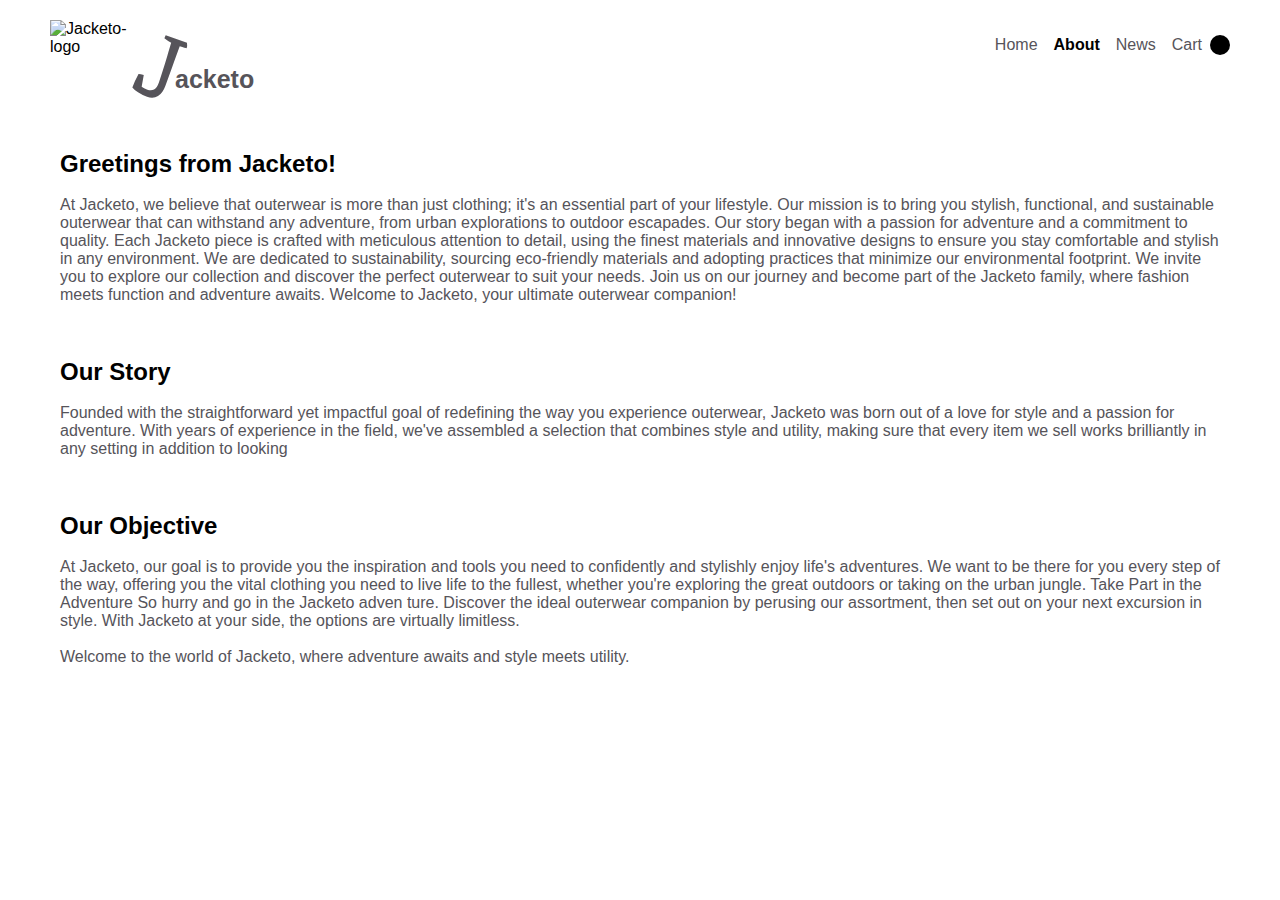
==== about.html @ f41f5983 "Add files via upload" ====
<!DOCTYPE html>
<html lang="en">
<head>
    <meta charset="UTF-8">
    <meta name="viewport" content="width=device-width, initial-scale=1.0">
    <title>Jacketo</title>
    <link rel="icon" type="image/x-icon" href="/Projects/p1 with figma/jacketo.svg">
    <link rel="stylesheet" href="style.css">
    <link
    href="https://cdn.jsdelivr.net/npm/remixicon@4.2.0/fonts/remixicon.css"
    rel="stylesheet"/>
    <link href="https://fonts.googleapis.com/css2?family=Inika&display=swap" rel="stylesheet">
</head>
<body>
    <div id="main">
        <div id="navbar">
            <div id="nav-left">
            <img src="/Projects/p1 with figma/jacketo.svg" alt="Jacketo-logo">
            <h1><span class="rotated">J</span>acketo</h1>
            </div>

            <div id="nav-right">
                <a href="index.html">Home</a>
                <a href="about.html" class="active">About</a>
                <a href="news.html">News</a>
                <a href="cart.html">Cart</a>
            <i class="ri-shopping-bag-line"></i>
            </div>
        </div>
        <div id="about">
            <h2>Greetings from Jacketo!</h2><br>
                <p>
                    At Jacketo, we believe that outerwear is more than just clothing; it's an essential part of your lifestyle. Our mission is to bring you stylish, functional, and sustainable outerwear that can withstand any adventure, from urban explorations to outdoor escapades.
            Our story began with a passion for adventure and a commitment to quality. Each Jacketo piece is crafted with meticulous attention to detail, using the finest materials and innovative designs to ensure you stay comfortable and stylish in any environment. We are dedicated to sustainability, sourcing eco-friendly materials and adopting practices that minimize our environmental footprint.
            We invite you to explore our collection and discover the perfect outerwear to suit your needs. Join us on our journey and become part of the Jacketo family, where fashion meets function and adventure awaits.

            Welcome to Jacketo, your ultimate outerwear companion!
                </p>
                <br><br><br>

            <h2>Our Story</h2><br>
                <p>Founded with the straightforward yet impactful goal of redefining the way you experience outerwear, Jacketo was born out of a love for style and a passion for adventure. With years of experience in the field, we've assembled a selection that combines style and utility, making sure that every item we sell works brilliantly in any setting in addition to looking  </p>
                <br><br><br>
            <h2>Our Objective</h2> <br>
                <p>At Jacketo, our goal is to provide you the inspiration and tools you need to confidently and stylishly enjoy life's adventures. We want to be there for you every step of the way, offering you the vital clothing you need to live life to the fullest, whether you're exploring the great outdoors or taking on the urban jungle. Take Part in the Adventure So hurry and go in the Jacketo adven ture. Discover the ideal outerwear companion by perusing our assortment, then set out on your next excursion in style. With Jacketo at your side, the options are virtually limitless.
                    <br><br>
                    Welcome to the world of Jacketo, where adventure awaits and style meets utility. </p>
        </div>
    </div>
</body>
</html>
---- style.css ----
*{
    margin: 0%;
    padding: 0%;
    box-sizing: border-box;
}
body, html{
    height: 100%;
    width: 100%;
    font-family: "Inter", sans-serif;
}
#main{
    height: 100%;
    width: 100%;
}
#navbar{
    padding: 0px 50px 0px 20px;
    display: flex;
    height: 90px;
    width: 100%;
}
#nav-left{
    display: flex;
    padding: 20px 30px 15px 30px;
    width: 50%;
}
#nav-left img{
    height: 80px;
    width: 80px;
}
#nav-left h1 .rotated {
    font-size: 90px;
    font-weight: 100;
    font-family: "Inika";
    color: #56545A;
    position: absolute;
    top: 8px;
    left: 140px;
    rotate: 19deg;
    animation: J;
    animation-duration: 1s;
}
@keyframes J{
    from{
        roate:19deg;
    }
    to{
        rotate: 388deg;
    }
}

#nav-left h1{
    align-items: flex-end;
    padding-left: 45px;
    padding-top: 45px;
    color: #56545A;
    font-size: 25px;
}

#nav-right{
    display: flex;
    justify-content: flex-end;
    align-items:center;
    width: 50%;
}
#nav-right a{
    text-decoration: none;
    padding: 8px;
    color: #56545A;
}
#navbar i{
    padding-left: 10px;
    background-color: black;
    color: whitesmoke;
    font-size: 20px;
    padding: 10px;
    border-radius: 50%;
}
#center{
    width: 100%;
}
#center h1{
    padding: 20px 0px 0px 60px;
    font-size: 100px;
    font-weight: 400;
    line-height: 1;
}
#center-in{
    width: 100%;
    height: 160px;
}
#center-in p{
    padding:0px 0px 0px 60px;
    font-size: 20px;
    font-weight: 100;
    line-height: 1;
    color:#56545A;

}
#nav-right .active{
    color: black;
    font-weight: 700;
}
#center-in{
    width: 100%;
    display: flex;
    align-items: center;
    justify-content: space-between;
}
#center-right{
    width: 25%;
    padding-right: 50px;
    padding-bottom: 10px;
    font-size: 18px;
}
.elem{
    padding: 15px;
    display: flex;
    align-items: center;
    justify-content: space-between;
    border-top: 2px solid black;
}
.elem a{
    text-decoration: none;
    color: #56545A;
}
#bottom{
    /* height: calc(100% - 72%); */
    height: 219px;
    width: 100%;
    /* background-image: url(https://assets.vogue.in/photos/5ce4416b3bf9b426bcb1e2a0/16:9/w_1920,h_1080,c_limit/Style-steals-poka-dots.jpg); */
    background-image:url(Untitled.png);
    /* background-size: cover; */
    /* background-position: 0 24%;     */
    /* background-position: 0% 58%; */
    background-repeat: no-repeat;
    background-color: #67656A;
}
.elem:hover i{
    opacity: 1;
}
.elem:hover{
    background-color: rgb(240, 235, 235);
}
.elem:hover a{
    text-decoration: dashed;
}

#about{
    width: 100%;
    padding:60px;
}
#about p{
    color: #56545A;
}

#news{
    height: 100vh;
    width: 100%;
    /* background: blue; */
    padding-top: 40px;
}
#news-container{
    height: 100%;
    width: 100%;
    /* background: red; */
    display: flex;
}
#news-line1{
    width: 40%;
    border-top: 2px solid #56545A;
}
#news-line2{
    margin: 40px 0px 40px 0px;
    width: 590px;
    border-top: 2px solid #56545A;
}
#news-line1 h1{
    font-size: 50px;
    padding:15px 0px 0px 50px;
    font-family: "Inter", sans-serif;
    font-weight: 400;
}
#news-left{
    padding:50px 0px 50px 50px;
}
#news-right{
    padding:50px 0px 50px 50px ;
}
#news-block-type1{
    margin-bottom: 30px;
    background-color: #e2dede;
    height: 200px;
    width: 800px;
    display: flex;
    border: 1px solid #56545A;
    /* border-radius: 20px; */
}
#news-block-type1:hover{
    background-color: #cbcace;
    transform: scale(1.1);
}
#news-block-type2:hover{
    background-color: #cbcace;
    transform: scale(1.1);

}
#type1-img{
    width: 40%;
    padding: 10px;
}
#type1-img img{
    height: 182px;
    width: auto;
    border: 1.5px solid black;
}
#type1-content{
    padding: 20px;
    align-items: top;
}
#type1-content h2{
    text-align: left;
}
#type1-content p{
    padding: 7px;
    color: #56545A;
    text-align: left;
}
#news-block-type2{
    height: 273px;
    width: 600px;
    background-color: #d6d6d6;
    display: flex;
}
#type1-content{
    grid-row: 1 / 3;
    /* background: blue; */
}

#type1-content h1{
    padding: 30px;
    justify-items: right;
    text-align: right;
}
#type2-img{
    width: 40%;
    padding: 7px;
}
#type2-img img{
    height: 250px;
    width: 220px;
    border: 1.5px solid black;
    object-fit: cover;
}
#type2-content{
    padding:5px;
}

#product-details{
    text-align: center;
}
#product-details img{
    height: 696px;
    width: auto;
}
/* @keyframes product-details-img{
    from{
        height: 696px;
    }
    to{
        height: 10px;
    }
} */

#product-line1{
    position: absolute;
    top: 50%;
    left: 22%;
    border: 1px solid #1D1F1E;
    width: 400px;
    animation: line1;
    animation-duration: 2s;
}
@keyframes line1{
    from{
        top: 50%;
        left: 20%;
    }
    to{
        top: 50%;
        left: 22%;
    }
}
#line1-text{
    position: absolute;
    top: 48.5%;
    left: 2.5%;
    width: 400px;
    animation: line1-text;
    animation-duration: 2s;
}
@keyframes line1-text{
    from{
        top: 48.5%;
        left: 1%;
    }
    to{
        top: 48.5%;
        left: 2.5%;
    }
}
#product-line2{
    position: absolute;
    top: 50%;
    left: 61.5%;
    border: 1px solid #1D1F1E;
    width: 250px;
    animation: line2;
    animation-duration: 2s;
}
@keyframes line2{
    from{
        left:59%
    }
    to{
        left:61.5%
    }
}
#line2-text{
    position: absolute;
    top: 48.5%;
    left: 70.5%;
    width: 400px;
    animation: line2-text;
    animation-duration: 2s;
}
@keyframes line2-text{
    from{
        left:68%;
    }
    to{
        left:70.5%;
    }
}
#product-line3{
    position: absolute;
    top: 90%;
    left: 61.5%;
    border: 1px solid #1D1F1E;
    width: 250px;
    animation: line3;
    animation-duration: 2s;
}
@keyframes line3{
    from{
        left:58.5%;
    }
    to{
        left:61.5%;
    }
}
#line3-text{
    position: absolute;
    top: 89%;
    left: 69%;
    width: 400px;
    animation: line3-text;
    animation-duration: 2s;
}
@keyframes line3-text{
    from{
        left:67%;
    }
    to{
        left:69%;
    }
}

#bottom h1 .rotated {
    font-size: 180px;
    font-weight: 100;
    font-family: "Inika";
    /* color: #56545A; */
    color: whitesmoke;
    position: absolute;
    top: 565px;
    left: 65%;
    rotate: 19deg;
}

#bottom h1{
    align-items: flex-end;
    padding-left: 145%;
    padding-top: 90px;
    /* color: #56545A; */
    color: whitesmoke;
    font-size: 35px;
}

#shopping{
    height: 100%;
    width: 100%;
    padding: 50px;
}
#shopping-data{
    height: 220px;
    width: 100%;
    display: flex;
    border: 2px solid #1D1F1E;
    margin-bottom: 30px;
}
#shopping-img{
    padding: 10px;
}
#shopping-img img{
    height: 200px;
    width: 170px;    
    border: 1px solid #1D1F1E;
    object-fit: cover;
}
#shopping-content{
    padding: 30px;
}
#shopping-content i{
    color: #FFB800;
}
#shopping-content p{
    font-size: 20px;
    font-weight: 500;
    padding-top: 10px;
}
#in-progress{
    padding: 80px 30px 30px 50px;
    font-size: 40px;
}
#in-progress span{
    background-color: #FFB800;
}
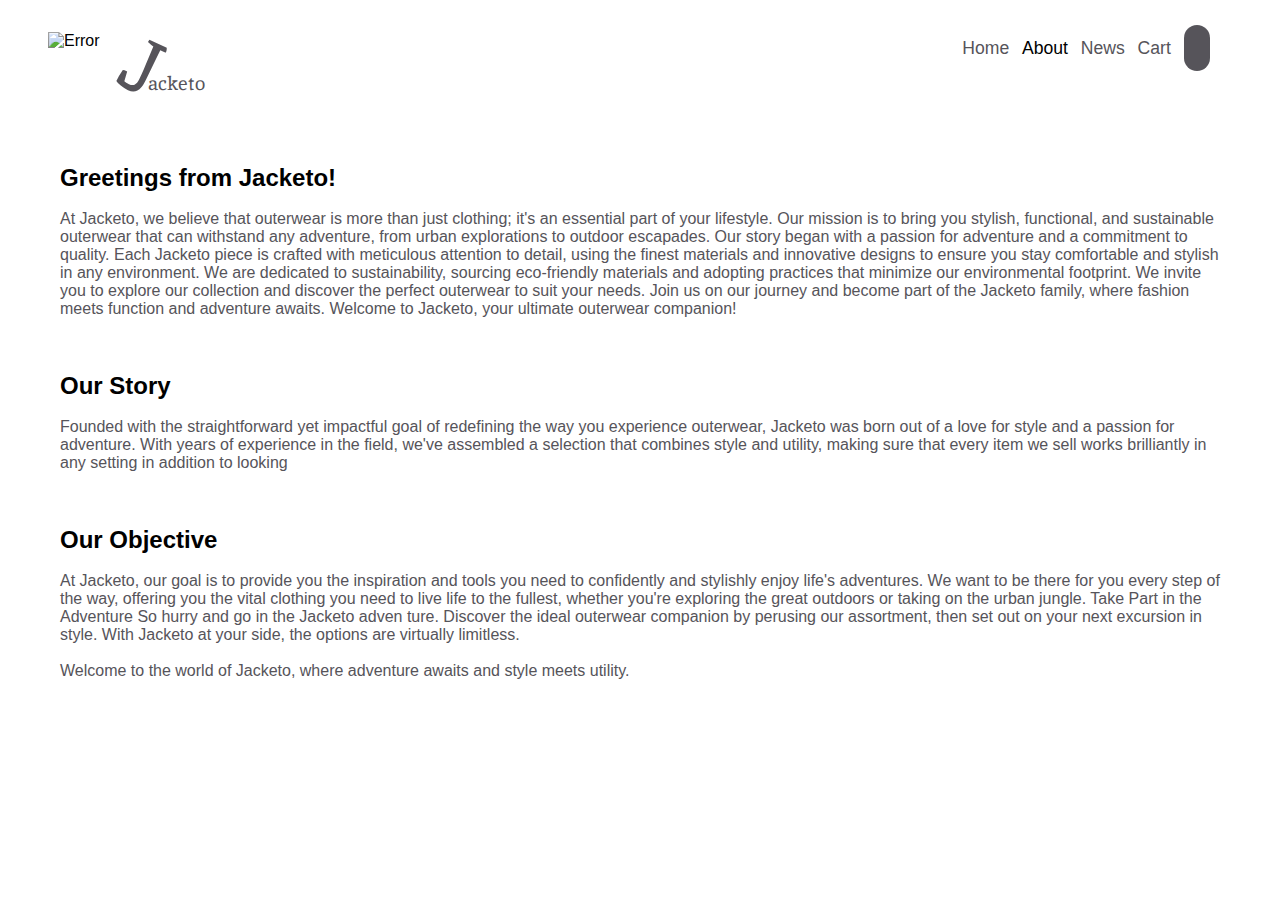
==== commit 598cbfbe: "Update about.html" ====
--- a/about.html
+++ b/about.html
@@ -4,29 +4,31 @@
     <meta charset="UTF-8">
     <meta name="viewport" content="width=device-width, initial-scale=1.0">
     <title>Jacketo</title>
-    <link rel="icon" type="image/x-icon" href="/Projects/p1 with figma/jacketo.svg">
+    <link rel="icon" type="image/x-icon" href="https://raw.githubusercontent.com/DikshantJangra/Jacketo/f41f59831a05ae20881b8eef0e115f3e3fed8369/jacketo.svg">
     <link rel="stylesheet" href="style.css">
     <link
     href="https://cdn.jsdelivr.net/npm/remixicon@4.2.0/fonts/remixicon.css"
     rel="stylesheet"/>
     <link href="https://fonts.googleapis.com/css2?family=Inika&display=swap" rel="stylesheet">
+
 </head>
 <body>
-    <div id="main">
-        <div id="navbar">
-            <div id="nav-left">
-            <img src="/Projects/p1 with figma/jacketo.svg" alt="Jacketo-logo">
-            <h1><span class="rotated">J</span>acketo</h1>
+    <div class="main">
+        <nav>
+            <div class="nav-left">
+                <img src="https://raw.githubusercontent.com/DikshantJangra/Jacketo/f41f59831a05ae20881b8eef0e115f3e3fed8369/jacketo.svg" alt="Error">
+                <h1><span class="rotated">J</span>acketo</h1>
             </div>
-
-            <div id="nav-right">
+            
+            <div class="nav-right">
                 <a href="index.html">Home</a>
                 <a href="about.html" class="active">About</a>
                 <a href="news.html">News</a>
                 <a href="cart.html">Cart</a>
-            <i class="ri-shopping-bag-line"></i>
+                <a href="cart.html"><i class="ri-shopping-bag-line"></i></a>
             </div>
-        </div>
+        </nav>
+        
         <div id="about">
             <h2>Greetings from Jacketo!</h2><br>
                 <p>
@@ -48,4 +50,4 @@
         </div>
     </div>
 </body>
-</html>+</html>
--- a/style.css
+++ b/style.css
@@ -1,149 +1,160 @@
 *{
+    padding: 0%;
     margin: 0%;
-    padding: 0%;
     box-sizing: border-box;
 }
 body, html{
     height: 100%;
     width: 100%;
     font-family: "Inter", sans-serif;
-}
-#main{
-    height: 100%;
-    width: 100%;
-}
-#navbar{
-    padding: 0px 50px 0px 20px;
-    display: flex;
-    height: 90px;
-    width: 100%;
-}
-#nav-left{
-    display: flex;
-    padding: 20px 30px 15px 30px;
+
+}
+.main{
+    max-height: 100%;
+    max-width: 100%;
+}
+nav{
+    height: auto; 
+    display: flex;
+    padding: 2rem 3rem 0.5rem 3rem;
+    width: 100%;
+}
+.nav-left{
     width: 50%;
-}
-#nav-left img{
-    height: 80px;
-    width: 80px;
-}
-#nav-left h1 .rotated {
-    font-size: 90px;
+    display: flex;
+    align-items: end;
+    justify-content: start;
+    position: relative;
+}
+.nav-left img{
+    height: 5vw;
+    width: auto;
+}
+.nav-left h1 .rotated{
+    font-size: 6vw;
+    font-family: "Inika";
+    font-weight: 500;
+    color: #56545A;
+    position: absolute;
+    transform: rotate(25deg);
+    top: -25%;
+    left: 13%;
+    animation: J 1s;
+}
+@keyframes J{
+    from{
+        transform: rotate(25deg);
+    }
+    to{
+        transform: rotate(385deg);
+    }
+}
+.nav-left h1{
+    font-size: 1.5vw;
+    font-family: "Inika";
+    font-weight: 100;
+    color: #56545A;
+    padding-left: 3rem;
+}
+.nav-right{
+    width: 50%;
+    display: flex;
+    align-items: start;
+    justify-content: flex-end;
+    padding-right: 1rem;
+}
+.nav-right a{
+    font-size: 1.1rem;
+    font-weight: 300;
+    text-decoration: none;
+    padding: 0.4rem;
+    color: #56545A;
+}
+.nav-right .active{
+    font-weight: 500;
+    color: black;
+}
+.nav-right i{
+    font-size: 1.1rem;
+    background: #56545A;
+    padding: 13px;
+    border-radius: 50px;
+    color: #ffffff;
+}
+.content{
+    max-height: 100%;
+    max-width: 100%;
+}
+.center h1{
+    font-size: 6vw;
+    padding-left: 3vw;
+    font-weight: 400;
+    line-height: 1;
+}
+.center-in{
+    display: flex;
+    padding: 1vw 3vw;
+    justify-content: space-between;
+}
+.center-in p{
+    font-size: 1.25vw;
+    color: #56545A;
+    padding-top: 2vw;
+}
+.center-right{
+    font-size: 1.2vw;
+    width: 20vw;
+}
+.center-right a{
+    font-size: 1.2vw;
+    text-align: left;
+    text-decoration: none;
+    color: #56545A;
+}
+.center-right .elem:hover{
+    background-color: #56545a31;
+}
+.center-right i{
+    font-size: 1.4vw;
+    text-align: right;
+    text-decoration: none;
+    color: #56545A;
+}
+.center-right .elem{
+    display: flex;
+    align-items: center;
+    justify-content: space-between;
+    padding: 0.7vw;
+    border-top: 2px solid #56545A;
+}
+.bottom{
+    height: 27.5vh;
+    width: 100%;
+    background: url(https://github.com/DikshantJangra/Jacketo/blob/main/imgs/index_product.png?raw=true);
+    background-repeat: no-repeat;
+    background-color: #67656A;
+    position: relative;
+}
+.bottom h1{
+    align-items: flex-end;
+    padding-left: 107%;
+    padding-top: 12.5%;
+    color: whitesmoke;
+    font-size: 35px;
+}
+.bottom h1 .rotated {
+    font-size: 10vw;
     font-weight: 100;
     font-family: "Inika";
-    color: #56545A;
+    /* color: #56545A; */
+    color: whitesmoke;
     position: absolute;
-    top: 8px;
-    left: 140px;
-    rotate: 19deg;
-    animation: J;
-    animation-duration: 1s;
-}
-@keyframes J{
-    from{
-        roate:19deg;
-    }
-    to{
-        rotate: 388deg;
-    }
-}
-
-#nav-left h1{
-    align-items: flex-end;
-    padding-left: 45px;
-    padding-top: 45px;
-    color: #56545A;
-    font-size: 25px;
-}
-
-#nav-right{
-    display: flex;
-    justify-content: flex-end;
-    align-items:center;
-    width: 50%;
-}
-#nav-right a{
-    text-decoration: none;
-    padding: 8px;
-    color: #56545A;
-}
-#navbar i{
-    padding-left: 10px;
-    background-color: black;
-    color: whitesmoke;
-    font-size: 20px;
-    padding: 10px;
-    border-radius: 50%;
-}
-#center{
-    width: 100%;
-}
-#center h1{
-    padding: 20px 0px 0px 60px;
-    font-size: 100px;
-    font-weight: 400;
-    line-height: 1;
-}
-#center-in{
-    width: 100%;
-    height: 160px;
-}
-#center-in p{
-    padding:0px 0px 0px 60px;
-    font-size: 20px;
-    font-weight: 100;
-    line-height: 1;
-    color:#56545A;
-
-}
-#nav-right .active{
-    color: black;
-    font-weight: 700;
-}
-#center-in{
-    width: 100%;
-    display: flex;
-    align-items: center;
-    justify-content: space-between;
-}
-#center-right{
-    width: 25%;
-    padding-right: 50px;
-    padding-bottom: 10px;
-    font-size: 18px;
-}
-.elem{
-    padding: 15px;
-    display: flex;
-    align-items: center;
-    justify-content: space-between;
-    border-top: 2px solid black;
-}
-.elem a{
-    text-decoration: none;
-    color: #56545A;
-}
-#bottom{
-    /* height: calc(100% - 72%); */
-    height: 219px;
-    width: 100%;
-    /* background-image: url(https://assets.vogue.in/photos/5ce4416b3bf9b426bcb1e2a0/16:9/w_1920,h_1080,c_limit/Style-steals-poka-dots.jpg); */
-    background-image:url(Untitled.png);
-    /* background-size: cover; */
-    /* background-position: 0 24%;     */
-    /* background-position: 0% 58%; */
-    background-repeat: no-repeat;
-    background-color: #67656A;
-}
-.elem:hover i{
-    opacity: 1;
-}
-.elem:hover{
-    background-color: rgb(240, 235, 235);
-}
-.elem:hover a{
-    text-decoration: dashed;
-}
+    top: -11%;
+    left: 100%;
+    transform: rotate(25deg);
+}
+
+
 
 #about{
     width: 100%;
@@ -259,141 +270,105 @@
     text-align: center;
 }
 #product-details img{
-    height: 696px;
+    height: 42.884vw;
     width: auto;
 }
-/* @keyframes product-details-img{
-    from{
-        height: 696px;
-    }
-    to{
-        height: 10px;
-    }
-} */
+
 
 #product-line1{
     position: absolute;
     top: 50%;
-    left: 22%;
+    left: 18%;
     border: 1px solid #1D1F1E;
-    width: 400px;
-    animation: line1;
-    animation-duration: 2s;
+    width: 25vw;
+    animation: line1 2s;
 }
 @keyframes line1{
     from{
         top: 50%;
-        left: 20%;
+        left: 10%;
     }
     to{
         top: 50%;
-        left: 22%;
+        left: 18%;
     }
 }
 #line1-text{
     position: absolute;
     top: 48.5%;
-    left: 2.5%;
-    width: 400px;
-    animation: line1-text;
-    animation-duration: 2s;
+    left: -1%;
+    width: 25vw;
+    animation: line1-text 2s;
 }
 @keyframes line1-text{
     from{
-        top: 48.5%;
-        left: 1%;
+        left: -10%;
     }
     to{
-        top: 48.5%;
-        left: 2.5%;
+        left: -1%;
     }
 }
 #product-line2{
     position: absolute;
     top: 50%;
-    left: 61.5%;
+    left: 59%;
     border: 1px solid #1D1F1E;
-    width: 250px;
-    animation: line2;
-    animation-duration: 2s;
+    width: 15vw;
+    animation: line2 2s;
 }
 @keyframes line2{
     from{
-        left:59%
+        left:67%;
     }
     to{
-        left:61.5%
+        left: 59%
     }
 }
 #line2-text{
     position: absolute;
     top: 48.5%;
-    left: 70.5%;
-    width: 400px;
-    animation: line2-text;
-    animation-duration: 2s;
+    left: 67%;
+    width: 25vw;
+    animation: line2-text 2s;
 }
 @keyframes line2-text{
     from{
-        left:68%;
+        left:78%;
     }
     to{
-        left:70.5%;
+        left:67%;
     }
 }
 #product-line3{
     position: absolute;
     top: 90%;
-    left: 61.5%;
+    left: 62.5%;
     border: 1px solid #1D1F1E;
-    width: 250px;
-    animation: line3;
-    animation-duration: 2s;
+    width: 15vw;
+    animation: line3 2s;
 }
 @keyframes line3{
     from{
-        left:58.5%;
+        left:67%;
     }
     to{
-        left:61.5%;
+        left:62.5%;
     }
 }
 #line3-text{
     position: absolute;
     top: 89%;
     left: 69%;
-    width: 400px;
-    animation: line3-text;
-    animation-duration: 2s;
+    width: 25vw;
+    animation: line3-text 2s;
 }
 @keyframes line3-text{
     from{
-        left:67%;
+        left:78%;
     }
     to{
         left:69%;
     }
-}
-
-#bottom h1 .rotated {
-    font-size: 180px;
-    font-weight: 100;
-    font-family: "Inika";
-    /* color: #56545A; */
-    color: whitesmoke;
-    position: absolute;
-    top: 565px;
-    left: 65%;
-    rotate: 19deg;
-}
-
-#bottom h1{
-    align-items: flex-end;
-    padding-left: 145%;
-    padding-top: 90px;
-    /* color: #56545A; */
-    color: whitesmoke;
-    font-size: 35px;
 }
 
 #shopping{
@@ -434,4 +409,422 @@
 }
 #in-progress span{
     background-color: #FFB800;
-}+}
+
+
+
+
+
+
+
+
+
+
+
+
+
+
+
+
+
+
+
+
+
+@media (max-width: 700px) {
+    nav{
+        height: auto;
+        display: flex;
+        flex-direction: column;
+        flex-wrap: wrap;
+        padding: 2rem 3rem;
+        width: 100%;
+    }
+    .nav-left{
+        width: 50%;
+        display: flex;
+        align-items: end;
+        justify-content: flex-start;
+        position: relative;
+    }
+    .nav-left img{
+        height: 20vw;
+        width: auto;
+    }
+    .nav-left h1 .rotated{
+        font-size: 26vw;
+        font-family: "Inika";
+        font-weight: 500;
+        color: #56545A;
+        position: absolute;
+        transform: rotate(25deg);
+        top: -35%;
+        left: 60%;
+        animation: J 1s;
+    }
+    @keyframes J{
+        from{
+            transform: rotate(25deg);
+        }
+        to{
+            transform: rotate(385deg);
+        }
+    }
+    .nav-left h1{
+        font-size: 10vw;
+        font-family: "Inika";
+        font-weight: 100;
+        color: #56545A;
+        padding-left: 3rem;
+    }
+    .nav-right{
+        width: 50%;
+        display: flex;
+        align-items: center;
+        justify-content: center;
+        padding: 1rem 0rem 0rem 9rem;
+    }
+    .nav-right a{
+        font-size: 1.1rem;
+        font-weight: 300;
+        text-decoration: none;
+        padding: 0.4rem;
+        color: #56545A;
+    }
+    .nav-right .active{
+        font-weight: 500;
+        color: black;
+    }
+    .nav-right i{
+        font-size: 1.1rem;
+        background: #56545A;
+        padding: 12px;
+        border-radius: 50px;
+        color: #ffffff;
+    }
+
+
+
+
+
+
+
+    .center{
+        height: 100%;
+    }
+    .center h1{
+        font-size: 7vh;
+        padding: 0vw 5vh;
+        font-weight: 400;
+        line-height: 1;
+    }
+    .center-in{
+        width: 100%;
+        /* height: 160px; */
+        display:flex;
+        /* flex-direction: column; */
+        padding: 1vh 5vh;
+        /* align-items: flex-end; */
+        /* justify-content: space-between; */
+    }
+    .center-in p{
+        font-size: 2.2vh;
+        color: #56545A;
+        padding: 8vw 0vw;
+    }
+    .center-right{
+        position: absolute;
+        font-size: 8vw;
+        width: 47vw;
+        top: 98%;
+        left: 50%;
+    }
+   
+    .center-right a{
+        font-size: 5.5vw;
+        text-align: left;
+        text-decoration: none;
+        color: #e4dada;
+    }
+    .center-right .elem:hover{
+        background-color: #56545a31;
+    }
+    .center-right i{
+        font-size: 3vw;
+        text-align: right;
+        text-decoration: none;
+        color: #b6b2be;
+    }
+    .center-right .elem{
+        display: flex;
+        align-items: center;
+        justify-content: space-between;
+        padding: 0.7vh;
+        border-top: 2px solid #56545A;
+    }
+    .bottom{
+        position:static;
+        height: 30vh;
+        width: 100%;
+        background: url(/Projects/p1_with_figma_again/imgs/responsive_index.png);
+        background-size: contain;
+        background-repeat: no-repeat;
+        background-color: #67656A;
+    }
+    .bottom h1{
+        display: none;
+    }
+    .bottom h1 .rotated {
+        display: none;
+    }
+    
+
+
+
+    #product-details{
+        text-align: center;
+    }
+    #product-details img{
+        height: 65vh;
+        width: auto;
+    }
+    
+    
+    #product-line1{
+        position: absolute;
+        top: 60%;
+        left: 1%;
+        border: 1px solid #1D1F1E;
+        width: 22vw;
+        animation: line1 2s;
+    }
+    @keyframes line1{
+        from{
+            left: -10%;
+        }
+        to{
+            left: 1%;
+        }
+    }
+    #line1-text{
+        position: absolute;
+        top: 52%;
+        left: -1%;
+        width: 25vw;
+        animation: line1-text 2s;
+    }
+    @keyframes line1-text{
+        from{
+            left: -10%;
+        }
+        to{
+            left: -1%;
+        }
+    }
+    #product-line2{
+        position: absolute;
+        top: 50%;
+        left: 59%;
+        border: 1px solid #1D1F1E;
+        width: 16vw;
+        animation: line2 2s;
+    }
+    @keyframes line2{
+        from{
+            left:70%;
+        }
+        to{
+            left: 59%
+        }
+    }
+    #line2-text{
+        position: absolute;
+        top: 48.5%;
+        left: 75%;
+        width: 25vw;
+        animation: line2-text 2s;
+    }
+    @keyframes line2-text{
+        from{
+            left:90%;
+        }
+        to{
+            left:75%;
+        }
+    }
+    #product-line3{
+        position: absolute;
+        top: 90%;
+        left: 62.5%;
+        border: 1px solid #1D1F1E;
+        width: 15vw;
+        animation: line3 2s;
+        rotate: 90deg;
+    }
+    @keyframes line3{
+        from{
+            top:105%;
+        }
+        to{
+            top:90%;
+        }
+    }
+    #line3-text{
+        position: absolute;
+        top: 94%;
+        left: 60%;
+        width: 25vw;
+        animation: line3-text 2s;
+    }
+    @keyframes line3-text{
+        from{
+            top:105%;
+        }
+        to{
+            top:94%;
+        }
+    }
+    
+#news{
+    height: 100%;
+    max-width: 100%;
+    /* background: blue; */
+    padding-top: 40px;
+}
+#news-container{
+    height: 100%;
+    width: 100%;
+    /* background: red; */
+    display: flex;
+    flex-direction: column;
+}
+#news-line1{
+    margin-top: 30px;
+    width: 70%;
+    border-top: 2px solid #56545A;
+}
+#news-line2{
+    margin: 40px 0px 40px 0px;
+    width: 590px;
+    border-top: 2px solid #56545A;
+    display: none;
+}
+#news-line1 h1{
+    font-size: 50px;
+    padding:15px 0px 0px 50px;
+    font-family: "Inter", sans-serif;
+    font-weight: 400;
+}
+#news-left{
+    padding:50px 0px 50px 50px;
+}
+#news-right{
+    padding:50px 0px 50px 50px ;
+}
+#news-block-type1{
+    margin-bottom: 30px;
+    background-color: #e2dede;
+    height: 500px;
+    width: 300px;
+    display: flex;
+    border: 1px solid #56545A;
+    /* border-radius: 20px; */
+}
+#news-block-type1:hover{
+    background-color: #cbcace;
+    transform: scale(1.1);
+}
+#news-block-type2:hover{
+    background-color: #cbcace;
+    transform: scale(1.1);
+}
+#type1-img{
+    width: 40%;
+    padding: 10px;
+    display: none;
+}
+#type1-img img{
+    height: 182px;
+    width: auto;
+    border: 1.5px solid black;
+}
+#type1-content{
+    padding: 20px;
+    align-items: top;
+}
+#type1-content h2{
+    text-align: left;
+}
+#type1-content p{
+    padding: 7px;
+    color: #56545A;
+    text-align: left;
+}
+#news-block-type2{
+    height: 400px;
+    width: 300px;
+    background-color: #d6d6d6;
+    display: flex;
+    border: 1.5px solid black;
+    margin: 10px;
+}
+#type1-content{
+    grid-row: 1 / 3;
+    /* background: blue; */
+}
+
+#type1-content h1{
+    padding: 30px;
+    justify-items: right;
+    text-align: right;
+}
+#type2-img{
+    width: 40%;
+    padding: 7px;
+    display: none;
+}
+#type2-img img{
+    height: 250px;
+    width: 220px;
+    border: 1.5px solid black;
+    object-fit: cover;
+}
+#type2-content{
+    padding:5px;
+}
+
+#shopping{
+    height: 100%;
+    width: 100%;
+    padding: 50px;
+    margin-top: 30px;
+}
+#shopping-data{
+    height: 500px;
+    width: 100%;
+    display: flex;
+    flex-direction: column;
+    border: 2px solid #1D1F1E;
+    margin-bottom: 30px;
+}
+#shopping-img{
+    padding: 10px;
+}
+#shopping-img img{
+    height: 200px;
+    width: auto;    
+    border: 1px solid #1D1F1E;
+    object-fit: cover;
+}
+#shopping-content{
+    padding: 30px;
+}
+#shopping-content i{
+    color: #FFB800;
+}
+#shopping-content p{
+    font-size: 20px;
+    font-weight: 500;
+    padding-top: 10px;
+}
+}
